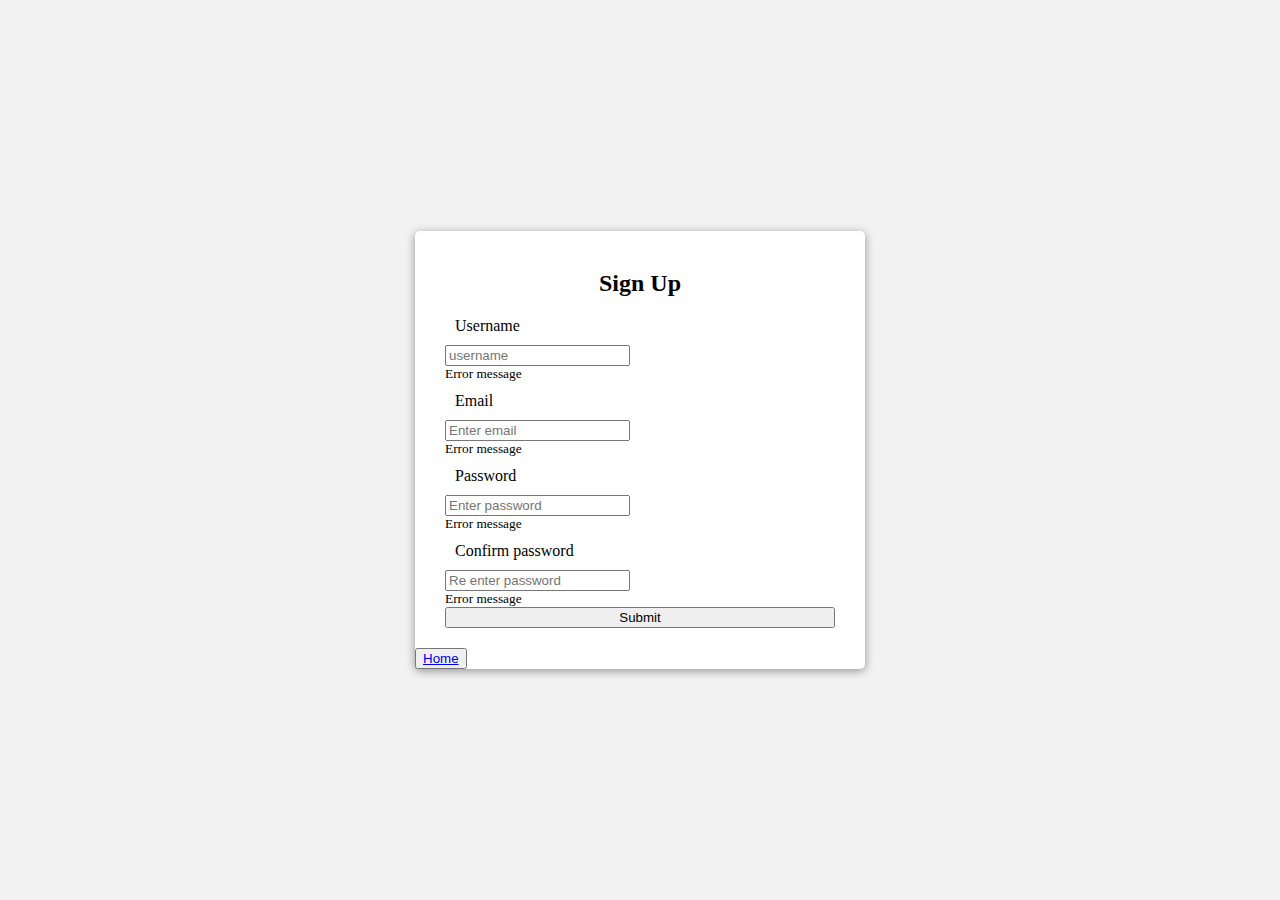
==== p01/Index.html @ ba4bfc57 "make some changes" ====
<!DOCTYPE html>
<html lang="en">

<head>
    <meta charset="UTF-8">
    <meta name="viewport" content="width=device-width, initial-scale=1.0">
    <link rel="stylesheet" href="style.css">
    <title>HTML Form Validation</title>
</head>

<body>
    <div class="container">
    <form action="" id="form" class="form">
        <h2>Sign Up</h2>
        <div class="form-control">
            <label for="username" class="username">Username</label>
            <input type="text" id="username" placeholder="username">
            <small>Error message</small>
        </div>
        <div class="form-control">
            <label for="email" class="email">Email</label>
            <input type="text" id="email" placeholder="Enter email">
            <small>Error message</small>
        </div>
        <div class="form-control">
            <label for="password" class="password">Password</label>
            <input type="password" id="password" placeholder="Enter password">
            <small>Error message</small>
        </div>
        <div class="form-control">
            <label for="password2" class="password2">Confirm password</label>
            <input type="password" id="password2" placeholder="Re enter password">
            <small>Error message</small>
        </div>
        <button class="btn">Submit</button>
    </form>
    <button><a href="../index.html">Home</a></button>
</div>
    <script src="scripts.js"></script>
</body>

</html>
---- p01/style.css ----
* {
    box-sizing: border-box;
}

body {
    background-color: hsla(0, 0%, 50%, 0.1);
    display: flex;
    align-items: center;
    justify-content: center;
    min-height: 100vh;
    margin: 0;
    
}

.container {
    background-color: white;
    border-radius: 5px;
    width: 450px;
    box-shadow: 0px 2px 10px rgba(0,0,0,0.4);

}

h2 {
    text-align: center;
    /* padding: px; */
    margin-bottom: 10px;
}


.form {
    padding: 20px 30px;
}
.form-control label {
    display: block;
    padding: 10px;
}
.form-control small {
    display: block;
}
.btn {
    width: 100%;
}
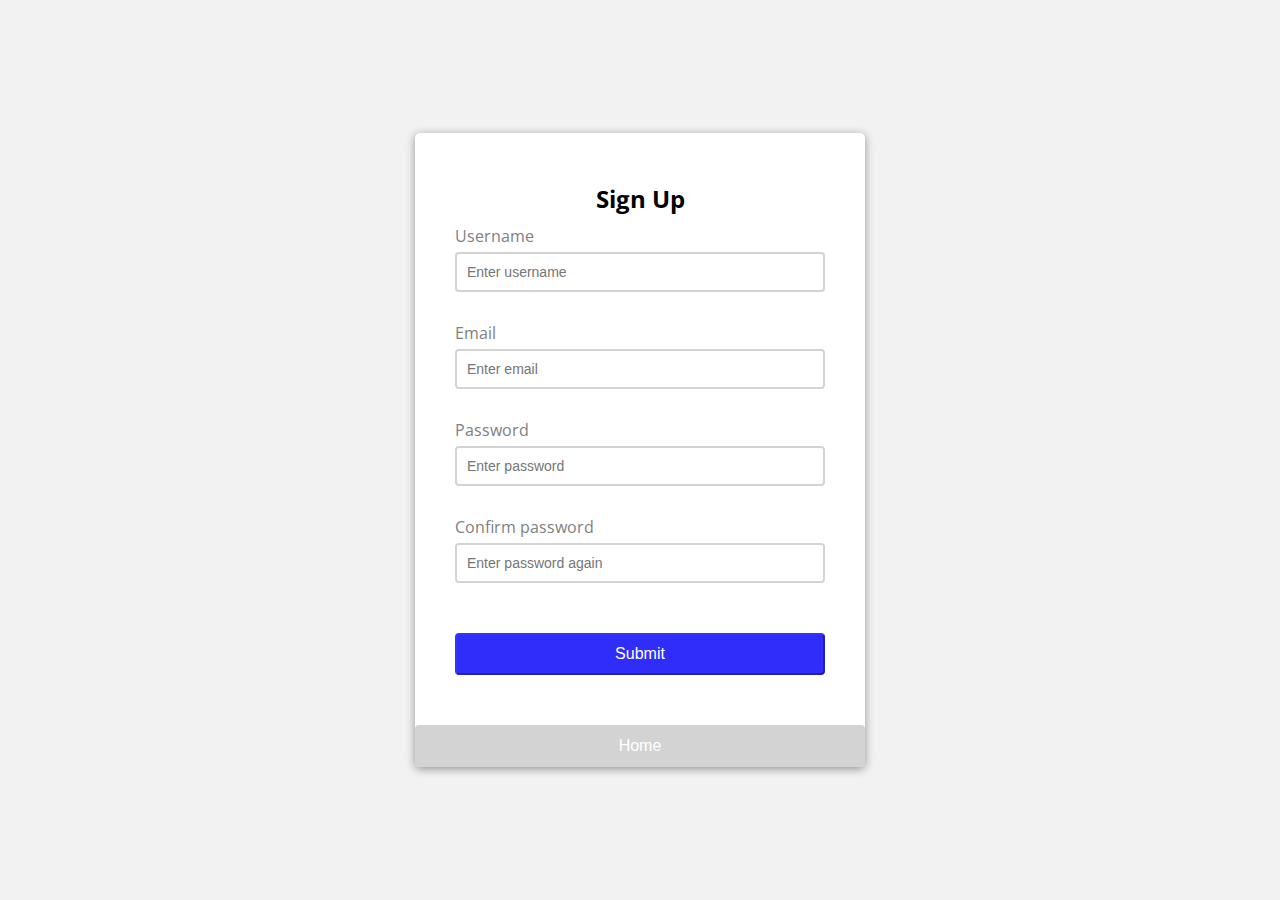
==== commit 9c879baf: "complete style.css" ====
--- a/p01/Index.html
+++ b/p01/Index.html
@@ -14,7 +14,7 @@
         <h2>Sign Up</h2>
         <div class="form-control">
             <label for="username" class="username">Username</label>
-            <input type="text" id="username" placeholder="username">
+            <input type="text" id="username" placeholder="Enter username">
             <small>Error message</small>
         </div>
         <div class="form-control">
@@ -29,12 +29,12 @@
         </div>
         <div class="form-control">
             <label for="password2" class="password2">Confirm password</label>
-            <input type="password" id="password2" placeholder="Re enter password">
+            <input type="password" id="password2" placeholder="Enter password again">
             <small>Error message</small>
         </div>
-        <button class="btn">Submit</button>
+        <button class="button">Submit</button>
     </form>
-    <button><a href="../index.html">Home</a></button>
+    <a href="../index.html"><button class="home-button" >Home</button></a>
 </div>
     <script src="scripts.js"></script>
 </body>
--- a/p01/style.css
+++ b/p01/style.css
@@ -1,10 +1,19 @@
+@import url('https://fonts.googleapis.com/css2?family=Open+Sans&display=swap');
+
 * {
     box-sizing: border-box;
+}
+
+:root {
+    --success-color:limegreen;
+    --error-color: orangered;
+
 }
 
 body {
     background-color: hsla(0, 0%, 50%, 0.1);
     display: flex;
+    font-family: 'Open Sans', sans-serif;
     align-items: center;
     justify-content: center;
     min-height: 100vh;
@@ -28,15 +37,84 @@
 
 
 .form {
-    padding: 20px 30px;
+    padding: 30px 40px;
 }
+.form-control {
+    margin-bottom: 10px;
+    padding-bottom: 20px;
+    position: relative;
+}
+
 .form-control label {
     display: block;
+    color: gray;
+    margin-bottom: 5px;
+    /* visibility: hidden; */
+}
+
+.form-control input {
+    border: 2px solid lightgray;
+    border-radius: 4px;
+    display: block;
+    width: 100%;
     padding: 10px;
+    font-size: 14px;
 }
+
+.form-control input:focus {
+    outline: 0;
+    
+   
+    border-color: gray;
+}
+
+.form-control.success input {
+    border-color:  var(--success-color);
+}
+
+.form-control.error input {
+    border-color: var(--error-color);
+}
+
 .form-control small {
-    display: block;
+    position: absolute;
+    bottom: 0;
+    left: 0;
+
+
+    /* display: block; */
+    visibility: hidden;
+
 }
-.btn {
+.form-control.error small {
+    visibility: visible;
+}
+
+.button {
+    cursor: pointer;
     width: 100%;
+    background-color: rgb(48, 45, 251);
+    border-color: rgb(55, 52, 255);
+    border-radius: 4px;
+    color: white;
+    font-size: 16px;
+    padding: 10px;
+    margin-top: 20px;
+
+}
+
+.home-button {
+    cursor: pointer;
+    width: 100%;
+    border-radius: 4px;
+    border:2px solid lightgray;
+    background-color: lightgray;
+    font-size: 16px;
+    padding: 10px;
+    color: white;
+    margin-top: 20px;
+}
+
+a {
+    text-decoration: none;
 }